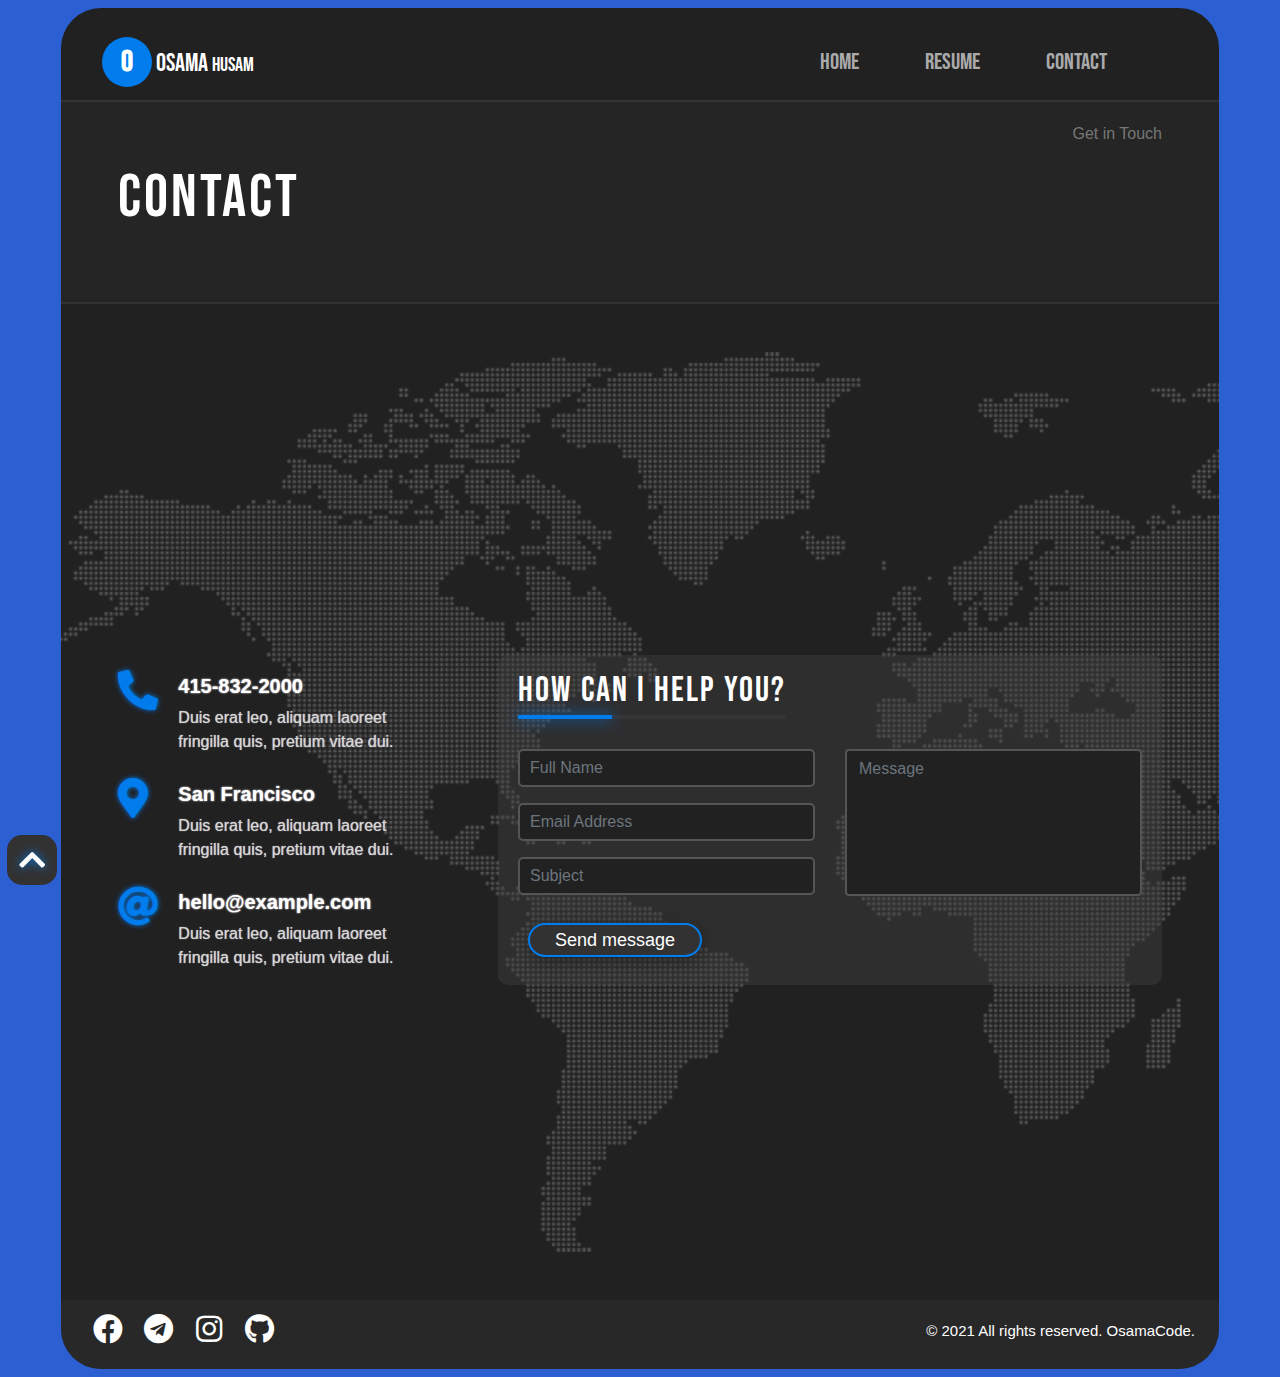
==== contact.html @ 75656230 "first commit" ====
<!doctype html>
<html lang="en">

<head>
    <!-- Required meta tags -->
    <meta charset="utf-8">
    <meta name="viewport" content="width=device-width, initial-scale=1, shrink-to-fit=no">
    <meta name="description" content="">
    <meta name="author" content="">
    <meta name="keywords" content="">
    <meta name="copyright" content="" />


    <!-- Bootstrap CSS -->
    <link rel="stylesheet" href="css/bootstrap.min.css">
    <!-- <link rel="stylesheet" href="css/bootstrap-rtl.min.css"> -->
    <link rel="stylesheet" href="css/all.css">
    <link rel="stylesheet" href="css/animate.css">
    <link rel="stylesheet" href="css/owl.carousel.min.css">
    <link rel="stylesheet" href="css/font-awesome.css">
    <link rel="stylesheet" href="css/owl.theme.default.css">
    <link rel="stylesheet" href="css/fancybox.css">
    <link rel="stylesheet" href="css/style.css">

    <title>Hello, world!</title>
</head>

<body>
    <div class="row justify-content-center mx-sm-2 ">
        <div class="col-md-11 all col-12 my-2 p-0 sm-phone">
            <header>
                <nav class="navbar navbar-expand-lg navbar-light pt-4">
                    <div class="container">
                        <a class="navbar-brand" href="index.html">
                            <div class="logo"><span>O </span></div> Osama <span class="nav-brand-span">Husam</span>
                        </a>
                        <button class="navbar-toggler menu-btn" type="button" data-toggle="collapse"
                            data-target="#navbarNavAltMarkup" aria-controls="navbarNavAltMarkup" aria-expanded="false"
                            aria-label="Toggle navigation">
                            <i class="menu-btn-burger"></i>
                        </button>
                        <div class="collapse navbar-collapse" id="navbarNavAltMarkup">
                            <div class="navbar-nav ml-auto px-5">
                                <a class="nav-link active" href="index.html">Home <span class="sr-only">(current)</span></a>
                                <a class="nav-link" href="resume.html">Resume</a>
                                <a class="nav-link" href="contact.html">Contact</a>
                            </div>
                        </div>
                    </div>
                </nav>
            </header>
            <main>
                
                <section class="super-resume mb-5 bg-super">
                    <div class="container">
                        <div class="row">
                            <div class="col-md-12 px-5">
                                <div class="super-resume-item ">
                                    <h1>Contact</h1>
                                    <span>Get in Touch</span>
                                </div>
                            </div>
                        </div>
                    </div>
                </section>
                
                <section class="contact">
                    <div class="container">
                        <div class="row">
                            <div class="col-md-12 mb-5 px-4">
                                <div class="map">
                                    <iframe src="https://www.google.com/maps/embed?pb=!1m14!1m12!1m3!1d54416.78290423807!2d34.4653824!3d31.522816000000002!2m3!1f0!2f0!3f0!3m2!1i1024!2i768!4f13.1!5e0!3m2!1sar!2s!4v1636267746414!5m2!1sar!2s"  height="200" style="border:0;" allowfullscreen="" loading="lazy"></iframe>
                                </div>
                            </div>
                            <div class="col-md-4 px-5 mt-5">
                                <div class="row pt">
                                    <div class="col-md-2 col-2">
                                        <div class="info-icon ">
                                            <i class="fas fa-phone-alt"></i>
                                        </div>
                                    </div>
                                    <div class="col-md-10 col-10">
                                        <div class="item-box-contact pl-2 mt-1">
                                            <h5>415-832-2000</h5>
                                            <p>Duis erat leo, aliquam laoreet fringilla quis, pretium vitae dui.</p>
                                        </div>
                                    </div>
                                    <div class="col-md-2 mt-2 col-2">
                                        <div class="info-icon ">
                                            <i class="fas fa-map-marker-alt"></i>
                                        </div>
                                    </div>
                                    <div class="col-md-10 mt-2 col-10">
                                        <div class="item-box-contact pl-2 mt-1">
                                            <h5>San Francisco</h5>
                                            <p>Duis erat leo, aliquam laoreet fringilla quis, pretium vitae dui.</p>
                                        </div>
                                    </div>
                                    <div class="col-md-2 mt-2 col-sm-2 col-2">
                                        <div class="info-icon ">
                                            <i class="fas fa-at"></i>
                                        </div>
                                    </div>
                                    <div class="col-md-10 mt-2 col-sm-10 col-10">
                                        <div class="item-box-contact pl-2 mt-1">
                                            <h5>hello@example.com</h5>
                                            <p>Duis erat leo, aliquam laoreet fringilla quis, pretium vitae dui.</p>
                                        </div>
                                    </div>
                                </div>
                            </div>
                            <div class="col-lg-8 px-5 mt-5 col-12 col-md-12">
                                <div class="box-help">
                                    <div class="titel">
                                        <h5>How Can I Help You?</h5>
                                    </div>
                                    <div class="row">
                                        <div class="col-md-6 ">
                                            <div class="row">
                                                <div class="col-md-12">
                                                    <div class="input-form">
                                                        <input type="text" class="form-control" placeholder="Full Name">
                                                    </div>
                                                </div>
                                                <div class="col-md-12 mt-3">
                                                    <div class="input-form">
                                                        <input type="text" class="form-control" placeholder="Email Address">
                                                    </div>
                                                </div>
                                                <div class="col-md-12 mt-3 mb-3">
                                                    <div class="input-form">
                                                        <input type="text" class="form-control" placeholder="Subject">
                                                    </div>
                                                </div>
                                                
                                            </div>
                                        </div>
                                        <div class="col-md-6">
                                            <div class="box-text-area">
                                                <textarea name="" id=""  class="form-control" placeholder="Message"></textarea>
                                            </div>
                                        </div>
                                        <div class="col-md-12 mt-3 mb-3">
                                            <div class="input-form">
                                                <a href="" class="btn1 bnt">Send message</a>
                                            </div>
                                        </div>
                                    </div>
                                </div>
                            </div>
                        </div>
                    </div>
                </section>
                
            </main>
            <footer>
                <section class="footer mt-5">
                    <div class="container">
                        <div class="row">
                            <div class="col-md-6 col-12">
                                <div class="item-icon-socal">
                                    <div class="icon-socal">
                                        <a href=""><i class="fab fa-facebook"></i></a>
                                    </div>
                                    <div class="icon-socal">
                                        <a href=""><i class="fab fa-telegram"></i></a>
                                    </div>

                                    <div class="icon-socal">
                                        <a href=""><i class="fab fa-instagram"></i></a>
                                    </div>
                                    <div class="icon-socal">
                                        <a href=""><i class="fab fa-github"></i></a>
                                    </div>
                                </div>
                            </div>
                            <div class="col-md-6 col-12">
                                <div class="item-copyright">
                                    <p>© 2021 All rights reserved. OsamaCode.</p>
                                </div>
                            </div>
                        </div>
                    </div>
                </section>
            </footer>
        </div>
    </div>
    <div class="preloader">
        <div class="perloder1">
            <div class="perloder2">
                <div class="perloder3">

                </div>
            </div>
        </div>
    </div>
    <div class="top">
        <i class="fas fa-chevron-up"></i>
    </div>
    <script src="js/anime.min.js"></script>
    <script src="js/jquery-3.6.0.min.js"></script>
    <script src="js/bootstrap.bundle.min.js"></script>
    <script src="js/wow.min.js"></script>
    <script src="js/fancybox.umd.js"></script>
    <script src="js/owl.carousel.min.js"></script>
    <script src="js/scrollreveal.min.js"></script>
    <script src="js/scrollIt.min.js"></script>
    <script src="js/main.js"></script>
    <script>


        const phrases = ['Web Designer', 'Frontend Developer', 'Backend Programming'];
        const el = document.querySelector('.text');
        const fx = new TextScramble(el);
        let counter = 0;

        const next = () => {
            fx.setText(phrases[counter]).then(() => {
                setTimeout(next, 2500);
            });
            counter = (counter + 1) % phrases.length;
        };

        next();
    </script>

</body>

</html>
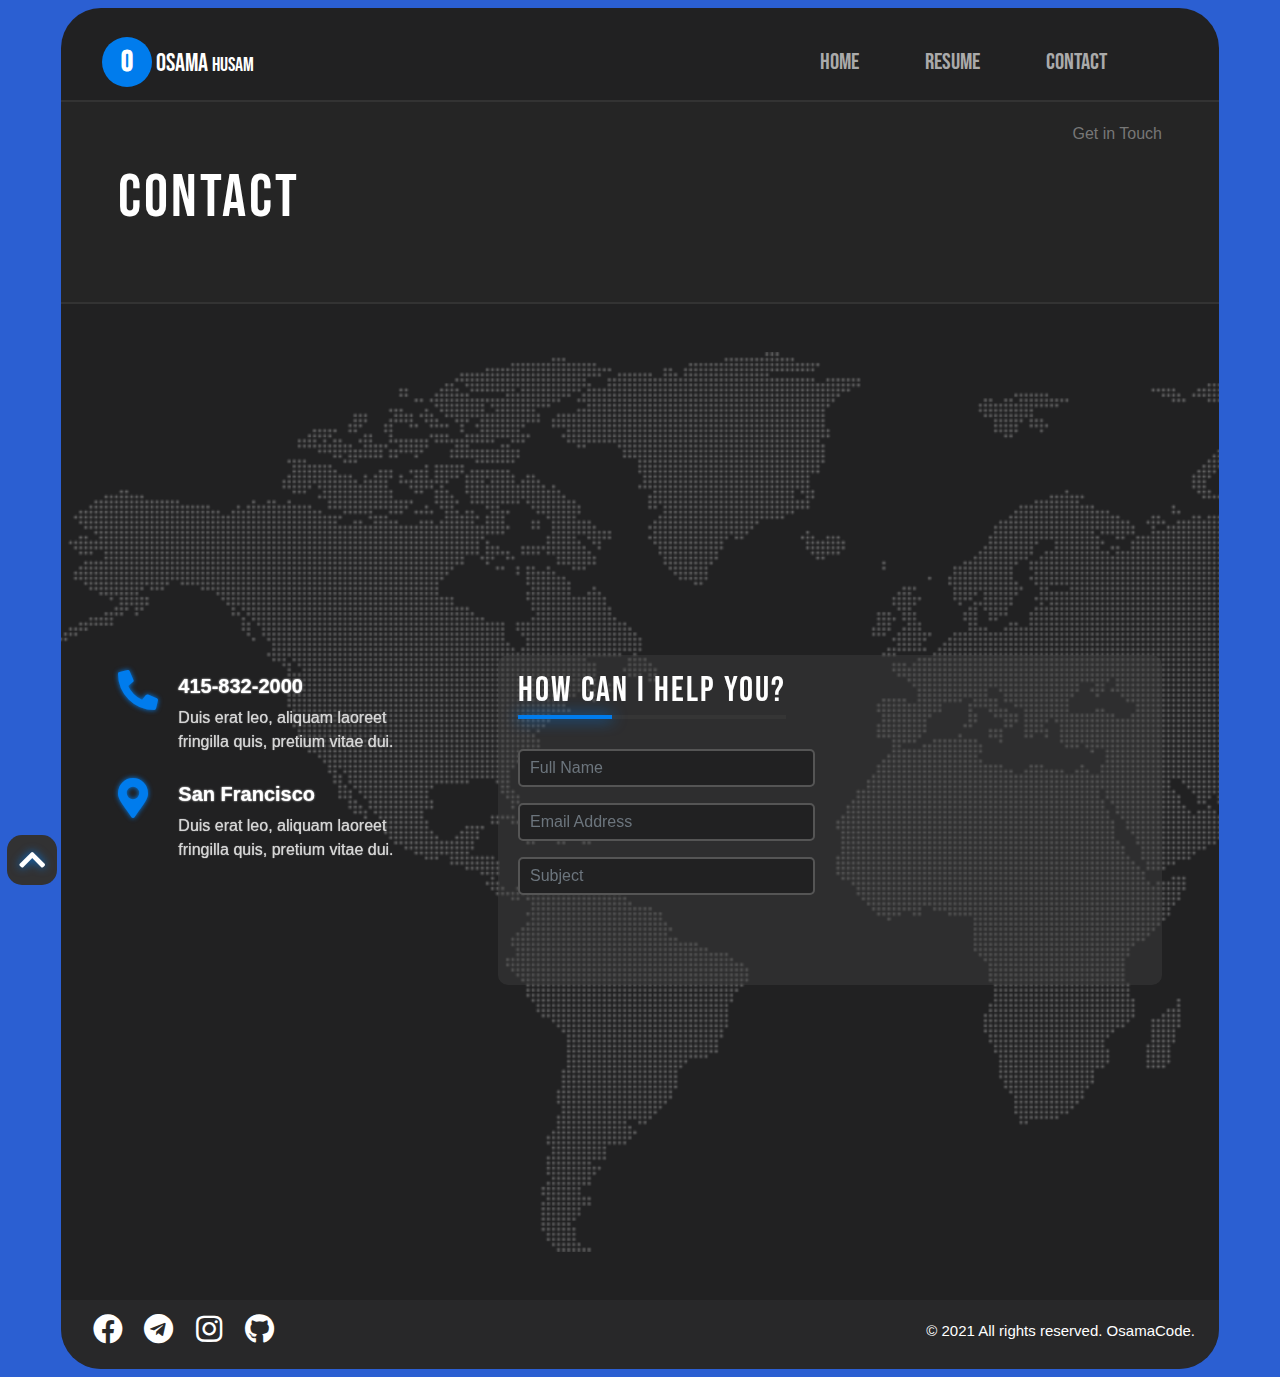
==== commit 3a57a58a: "v_1.6" ====
--- a/contact.html
+++ b/contact.html
@@ -142,7 +142,7 @@
                                         </div>
                                         <div class="col-md-12 mt-3 mb-3">
                                             <div class="input-form">
-                                                <a href="" class="btn1 bnt">Send message</a>
+                                                <a href="" class="btn1 bnt btnForm">Send message</a>
                                             </div>
                                         </div>
                                     </div>
--- a/css/style.css
+++ b/css/style.css
@@ -98,7 +98,7 @@
 .text{
     font-size: 17px;
     color:var(--color-2) ;
-    font-weight: 300;
+    font-weight: 500;
     margin-bottom: 5px;
     font-family: var(--font-1);
 }
@@ -313,7 +313,7 @@
     left: 0;
     height: 100%;
     width: 100%;
-    background:var(--main-color);
+    background:rgba(255, 255, 255, 0.356);
     z-index: -1;
     clip-path: circle(30% at 0 0);
     opacity: .1;
@@ -328,6 +328,7 @@
     align-items: center;
     justify-content: center;
 }
+
 .services-responsive-mobile .box h3,
 .services .box h3{
     color: var(--color-3);
@@ -638,11 +639,13 @@
     }
 }
 #php{
-    animation: php-fill 3s forwards;
-}
+    animation: php-fill 3s forwards ;
+}
+
 @keyframes php-fill{
     100%{
         width: 50%;
+        
     }
     
     40%{
@@ -761,7 +764,9 @@
 .super-resume-item{
    height: 200px;
    width: 100%;
-   
+}
+.nav-brand-span{
+    animation: text-animation 10s linear infinite;
 }
 .super-resume-item h1{
     padding:60px 0 0 0;
@@ -937,6 +942,9 @@
 
 
 @media (max-width: 767px){
+    .footer{
+        border-radius: 0;
+    }
     .services{
         display: none;
     }
@@ -945,6 +953,8 @@
     }
     .sm-phone{
         margin: 0 !important;
+        padding: 0 !important;
+        overflow-x: hidden;
     }
     .all{
         border-radius: 0;
@@ -953,6 +963,18 @@
     .item-icon-socal{
         text-align: center;
     }
+    .super-resume,
+    .sec-1{
+        margin-top: 110px;
+    }
+    .navbar{
+        position: fixed;
+        top: 0;
+        right: 0;
+        left: 0;
+        z-index: 1030;
+        background-color: #212122;
+}
     .services-responsive-mobile{
         margin-top: 150px !important;
     }
@@ -960,29 +982,131 @@
         bottom: -145px
     }
     .pricing{
-        margin-top: 180px !important;
+        margin-top: 150px !important;
     }
     .folio{
         margin-top: 40px;
+        padding-left: 40px;
+        padding-right: 40px;
     }
     .port.five {
-        position: relative;
         top: 58px;
-        left: 5px;
+        left: 5px ;
     }
     .port.sex {
         top: 130px;
         left: -172px;
     }
     .port.four {
-        position: relative;
-        top: 236px;
-        left: -131px;
-    }
+        top: 130px;
+        left: 183px;
+    }
+    .myimg-1{
+        width: 370px;
+        height: 370px;
+    }
+    .myimg-2{
+        width: 360px;
+        height: 360px;
+    }
+    .item-sec-1{
+        margin-top: 50px;
+    }
+    .navbar{
+        margin-bottom: 40px;
+    }
+    .item-sec-1 h1 {
+        font-size: 50px !important;
+    }
+}
+/* @media (min-width: 1030px){
+    .port.sex {
+        top: 60px;
+        left: 191px;
+    }
+} */
+@media (max-width: 415px){
+    .item-sec-1 h1 {
+        font-size: 50px !important;
+    }
+    .port.one {
+        top: 20px !important;
+        left: 50px !important;
+    }
+    .port.tow {
+        left: 19px !important;
+    }
+    .port.three {
+        left: -22px !important;
+        top: -12px !important;
+    }
+    .port.five {
+        top: -47px !important;
+        left: 51px !important;
+    }
+    .port.sex {
+        top: 25px !important;
+        left: -126px !important;
+    }
+    .port.four {
+        top: 130px !important;
+        left: 20px !important;
+    }
+    /* .menu-btn {
+        margin: 0px 100px;
+    } */
+    
 }
 @media (min-width: 768px){
     .services-responsive-mobile{
         display: none;
     }
     
+}
+
+::-webkit-scrollbar {
+    width: 13px;
+    
+}
+::-webkit-scrollbar-track {
+    width: 13px;
+    border-left: 0 solid white;
+    border-right: 0 solid white;
+    transition: all 0.5s ease;
+    
+}
+::-webkit-scrollbar-thumb {
+    background: var(--main-color);
+    width: 0;
+    height: 35%;
+    transform: 0.5s ease;
+    
+}
+::-webkit-scrollbar-thumb:hover {
+    background: #161616;
+    
+}
+
+
+.services-responsive-mobile .owl-carousel .owl-dots{
+    margin-top: 10px;
+    text-align: center;
+    margin-top: 25px;
+}
+.services-responsive-mobile .owl-carousel button.owl-dot{
+    height:6px ;
+    width: 25px;
+    background: #323233;
+    display: inline-block;
+    margin: 0 4px;
+    
+}
+.services-responsive-mobile .owl-carousel button.owl-dot.active{
+    background: var(--color-3);
+    width: 40px;
+    transition: all 0.5s ease;
+    box-shadow: 0 0 5px #007ced;
+}
+.services-responsive-mobile .owl-carousel button.owl-dot.active:hover{
+    opacity: 0.8;
 }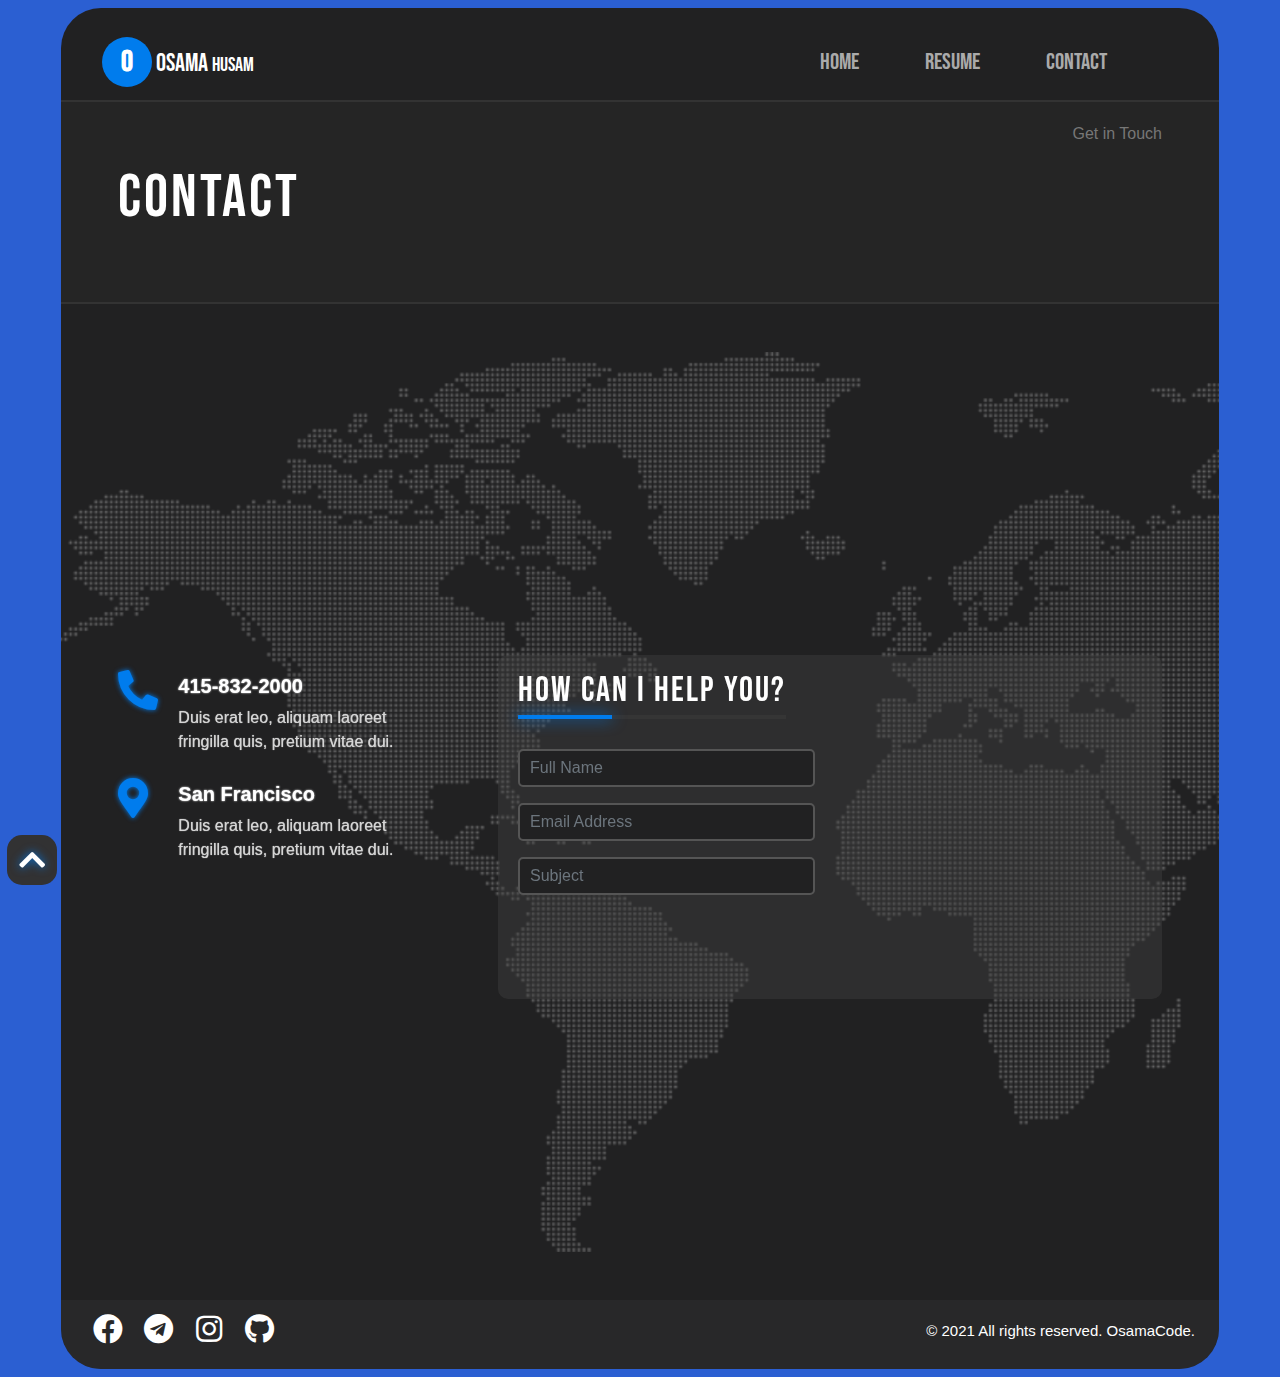
==== commit f0ca1507: "v_2.1" ====
--- a/contact.html
+++ b/contact.html
@@ -114,38 +114,40 @@
                                     <div class="titel">
                                         <h5>How Can I Help You?</h5>
                                     </div>
-                                    <div class="row">
-                                        <div class="col-md-6 ">
-                                            <div class="row">
-                                                <div class="col-md-12">
-                                                    <div class="input-form">
-                                                        <input type="text" class="form-control" placeholder="Full Name">
+                                    <form action="javascript:sendmail()" method="post">
+                                        <div class="row">
+                                            <div class="col-md-6 ">
+                                                <div class="row">
+                                                    <div class="col-md-12">
+                                                        <div class="input-form">
+                                                            <input type="text" class="form-control" name="Name" placeholder="Full Name" id="Name">
+                                                        </div>
                                                     </div>
+                                                    <div class="col-md-12 mt-3">
+                                                        <div class="input-form">
+                                                            <input type="text" class="form-control" name="Sender" placeholder="Email Address" id="Sender">
+                                                        </div>
+                                                    </div>
+                                                    <div class="col-md-12 mt-3 mb-3">
+                                                        <div class="input-form">
+                                                            <input  type="text" class="form-control" name="Subject" placeholder="Subject" id="Subject">
+                                                        </div>
+                                                    </div>
+                                                    
                                                 </div>
-                                                <div class="col-md-12 mt-3">
-                                                    <div class="input-form">
-                                                        <input type="text" class="form-control" placeholder="Email Address">
-                                                    </div>
+                                            </div>
+                                            <div class="col-md-6">
+                                                <div class="box-text-area">
+                                                    <textarea name="Message" id=""  class="form-control" placeholder="Message" id="Message"></textarea>
                                                 </div>
-                                                <div class="col-md-12 mt-3 mb-3">
-                                                    <div class="input-form">
-                                                        <input type="text" class="form-control" placeholder="Subject">
-                                                    </div>
+                                            </div>
+                                            <div class="col-md-12 mt-3 mb-3">
+                                                <div class="input-form">
+                                                    <button type="submit" class="btn1 bnt btnForm">Send message</button>
                                                 </div>
-                                                
                                             </div>
                                         </div>
-                                        <div class="col-md-6">
-                                            <div class="box-text-area">
-                                                <textarea name="" id=""  class="form-control" placeholder="Message"></textarea>
-                                            </div>
-                                        </div>
-                                        <div class="col-md-12 mt-3 mb-3">
-                                            <div class="input-form">
-                                                <a href="" class="btn1 bnt btnForm">Send message</a>
-                                            </div>
-                                        </div>
-                                    </div>
+                                    </form>
                                 </div>
                             </div>
                         </div>
@@ -189,7 +191,6 @@
         <div class="perloder1">
             <div class="perloder2">
                 <div class="perloder3">
-
                 </div>
             </div>
         </div>
@@ -206,24 +207,8 @@
     <script src="js/scrollreveal.min.js"></script>
     <script src="js/scrollIt.min.js"></script>
     <script src="js/main.js"></script>
-    <script>
-
-
-        const phrases = ['Web Designer', 'Frontend Developer', 'Backend Programming'];
-        const el = document.querySelector('.text');
-        const fx = new TextScramble(el);
-        let counter = 0;
-
-        const next = () => {
-            fx.setText(phrases[counter]).then(() => {
-                setTimeout(next, 2500);
-            });
-            counter = (counter + 1) % phrases.length;
-        };
-
-        next();
-    </script>
-
+    <script src="js/smtp.js"></script>
+    
 </body>
 
 </html>--- a/css/style.css
+++ b/css/style.css
@@ -1,11 +1,6 @@
 @import url("https://fonts.googleapis.com/css2?family=Bebas+Neue&display=swap");
 @import url("https://fonts.googleapis.com/css2?family=Shadows+Into+Light&display=swap");
 
-
-* {
-    box-sizing: border-box;
-    
-}
 :root{
     --main-color:#212122;
     --color-2:#aaa;
@@ -243,16 +238,20 @@
     top: 20px;
     left: 109px;
     position: relative;
+    background-color: #fff;
+    color: var(--color-3);
 }
 .port.tow{
     left: 78px;
     top: 92px;;
     position:relative;
+    background-color: var(--color-3);
 }
 .port.three{
     left:-173px;
     top: 92px;
     position:relative;
+    background-color: var(--color-3);
 }
 .flex-c{
     display: flex;
@@ -264,16 +263,21 @@
     position: relative;
     top: 164px;
     left: -58px;
+    background-color: #fff;
+    color: var(--color-3);
 }
 .port.five{
     position: relative;
     top: 93px;
     left: -90px;
+    background-color: var(--color-3);
 }
 .port.sex{
     position: relative;
     top: 165px;
     left: -122px;
+    background-color: #fff;
+    color: var(--color-3);
 }
 .services-responsive-mobile,
 .services{
@@ -982,7 +986,11 @@
         bottom: -145px
     }
     .pricing{
-        margin-top: 150px !important;
+        margin-top: 220px !important;
+    }
+    .viewBtn {
+        top:96px !important;
+        left: 11px !important;
     }
     .folio{
         margin-top: 40px;
@@ -1018,6 +1026,7 @@
     .item-sec-1 h1 {
         font-size: 50px !important;
     }
+    
 }
 /* @media (min-width: 1030px){
     .port.sex {
@@ -1055,7 +1064,13 @@
     /* .menu-btn {
         margin: 0px 100px;
     } */
-    
+    .viewBtn {
+        top: -9px!important;
+        left: 0px!important;
+    }
+    .pricing {
+        margin-top: 115px!important;
+    }
 }
 @media (min-width: 768px){
     .services-responsive-mobile{
@@ -1109,4 +1124,109 @@
 }
 .services-responsive-mobile .owl-carousel button.owl-dot.active:hover{
     opacity: 0.8;
+}
+.view {
+    display: table;
+    font-family: var(--font-2);
+    left: 35px;
+    font-size: 80px;
+    margin: 0 auto;
+    position: absolute;
+    right: 0;
+    text-align: center;
+    top: -5px;
+    transform: rotate(-45deg);
+    transition: all 0.5s ease;
+    letter-spacing: 2px;
+}
+/* .view-btn{
+    position: absolute;
+    font-family: var(--font-2);
+    font-size: 40px;
+    transform: rotate(-45deg);
+    top: 14px;
+    left: 15px;
+    letter-spacing: 2px;
+    transition: all 0.5s ease;
+    width: 100%;
+    height: 100%;
+    cursor: pointer;
+} */
+.saven{
+    position: relative;
+    top: 132px;
+    left: 66px;
+    background-color: var(--color-3);
+    cursor: pointer;
+    
+}
+.Btn {
+    position: relative;
+    
+}
+.viewBtn::after{
+    content: '';
+    height: 25px;
+    width: 25px;
+    background: #fff;
+    left: 102px;
+    top: 64%;
+    content: '';
+    position: absolute;
+    z-index: -1;
+    
+    transition: all 0.5s ease;
+    opacity: 0;
+}
+.viewBtn:hover:after {
+    left: 80px;
+    opacity: 1;
+}
+.viewBtn::before{
+    content: '';
+    height: 25px;
+    width: 25px;
+    background: #fff;
+    left: -20px;
+    top: 10%;
+    content: '';
+    position: absolute;
+    z-index: -1;
+    border-radius: 50%;
+    transition: all 0.5s ease;
+    opacity: 0;
+}
+.viewBtn:hover:before {
+    left: -5px;
+    opacity: 1;
+}
+.viewBtn{
+    left: 130px;
+    margin: 0 auto;
+    position: absolute;
+    right: 0;
+    text-align: center;
+    top: 130px;
+    width: 100px;
+    overflow: hidden;
+    height: 100px;
+    display: inline-block;
+    z-index: 1;
+    background-color: var(--color-3);
+    transform: rotate(-45deg);
+    transition: all 0.5s ease;
+    box-shadow:  0 0 45px #007aeda4;
+}
+.viewBtn a {
+    padding: 7px;
+    display: table-cell;
+    text-align: center;
+    text-transform: uppercase;
+    font-weight: 700;
+    color: #fff;
+    vertical-align: middle;
+    transform: rotate(45deg);
+    text-decoration: none;
+    font-size: 30px;
+    font-family: var(--font-2);
 }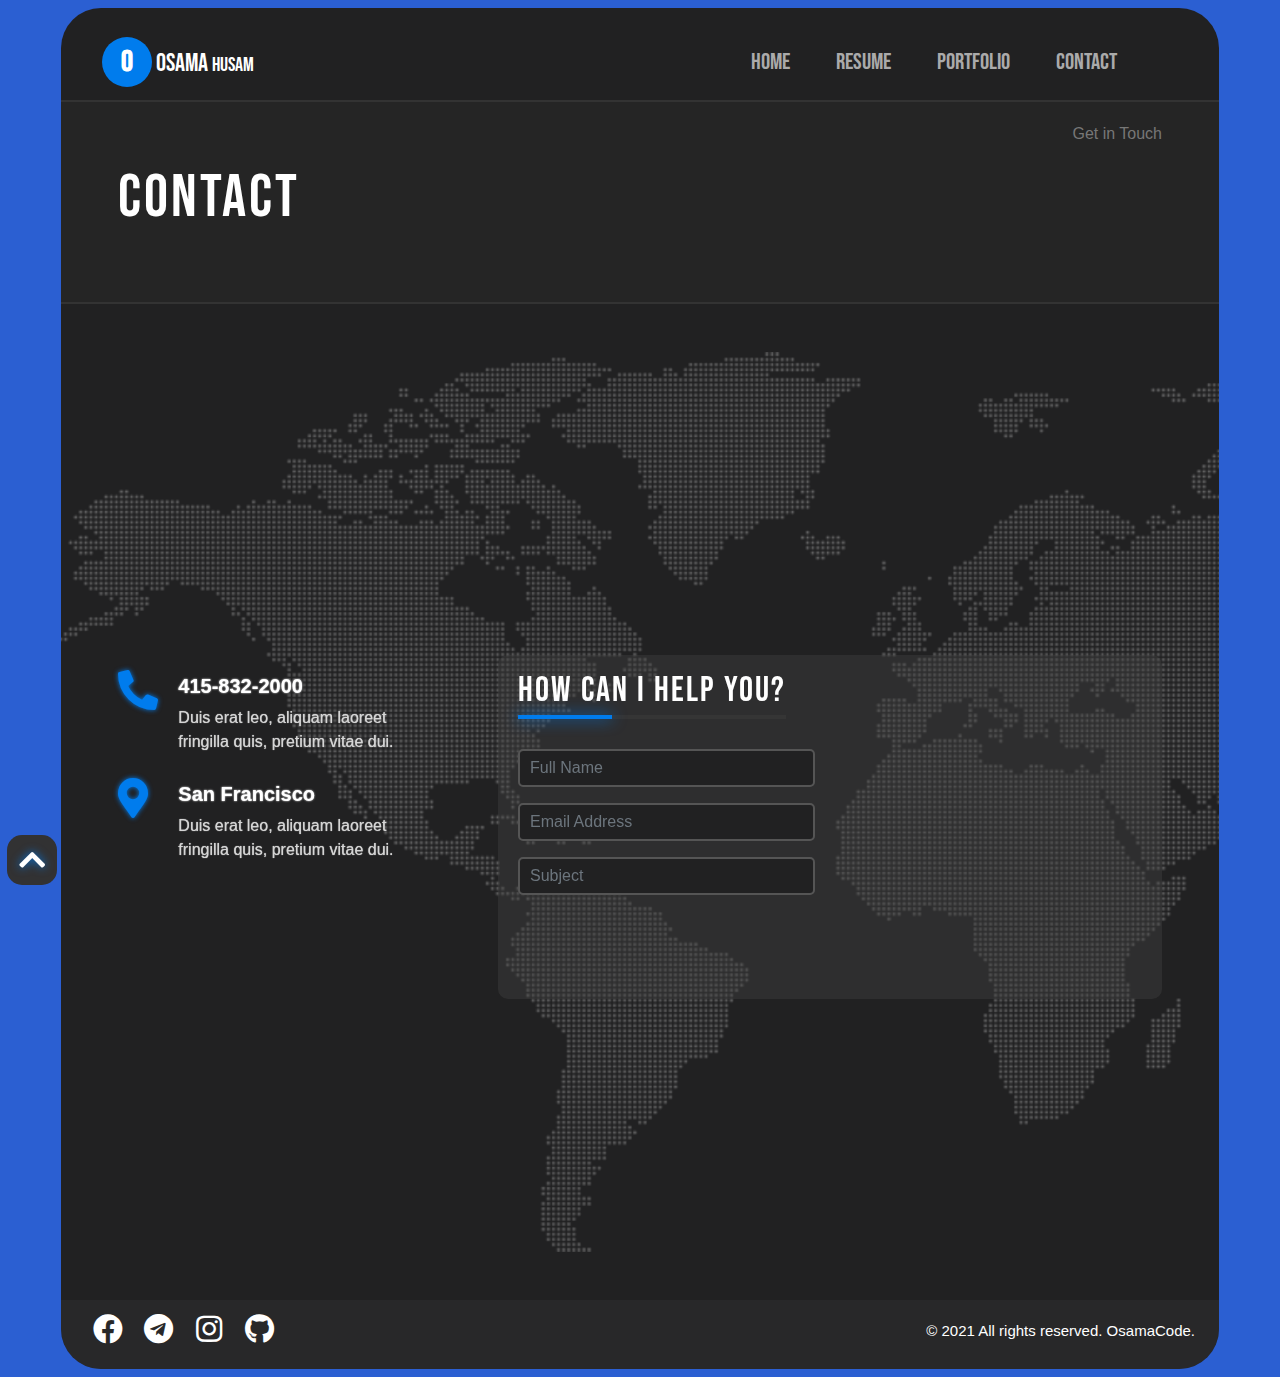
==== commit d419c867: "v_2.2" ====
--- a/contact.html
+++ b/contact.html
@@ -43,6 +43,7 @@
                             <div class="navbar-nav ml-auto px-5">
                                 <a class="nav-link active" href="index.html">Home <span class="sr-only">(current)</span></a>
                                 <a class="nav-link" href="resume.html">Resume</a>
+                                <a class="nav-link" href="">Portfolio</a>
                                 <a class="nav-link" href="contact.html">Contact</a>
                             </div>
                         </div>
--- a/css/style.css
+++ b/css/style.css
@@ -21,7 +21,7 @@
 .nav-link{
     color: #aaa !important;
     font-weight: 500;
-    margin: 0 25px;
+    margin: 0 15px;
     font-size: 23px;
     transition: all 0.5s ease;
     font-family: var(--font-2);
@@ -1229,4 +1229,27 @@
     text-decoration: none;
     font-size: 30px;
     font-family: var(--font-2);
+}
+
+.all.dark {
+    background-color: #fff;
+}
+
+.toggle-theme {
+    height: 40px;
+    width: 40px;
+    z-index: 1200;
+    border-radius: 50%;
+    color: #fff;
+    font-size: 16px;
+    text-align: center;
+    cursor: pointer;
+    transition: all 0.5s ease;
+}
+.toggle-theme i {
+    line-height: 40px;
+    font-size: 25px;
+}
+.toggle-theme:hover {
+    opacity: 1;
 }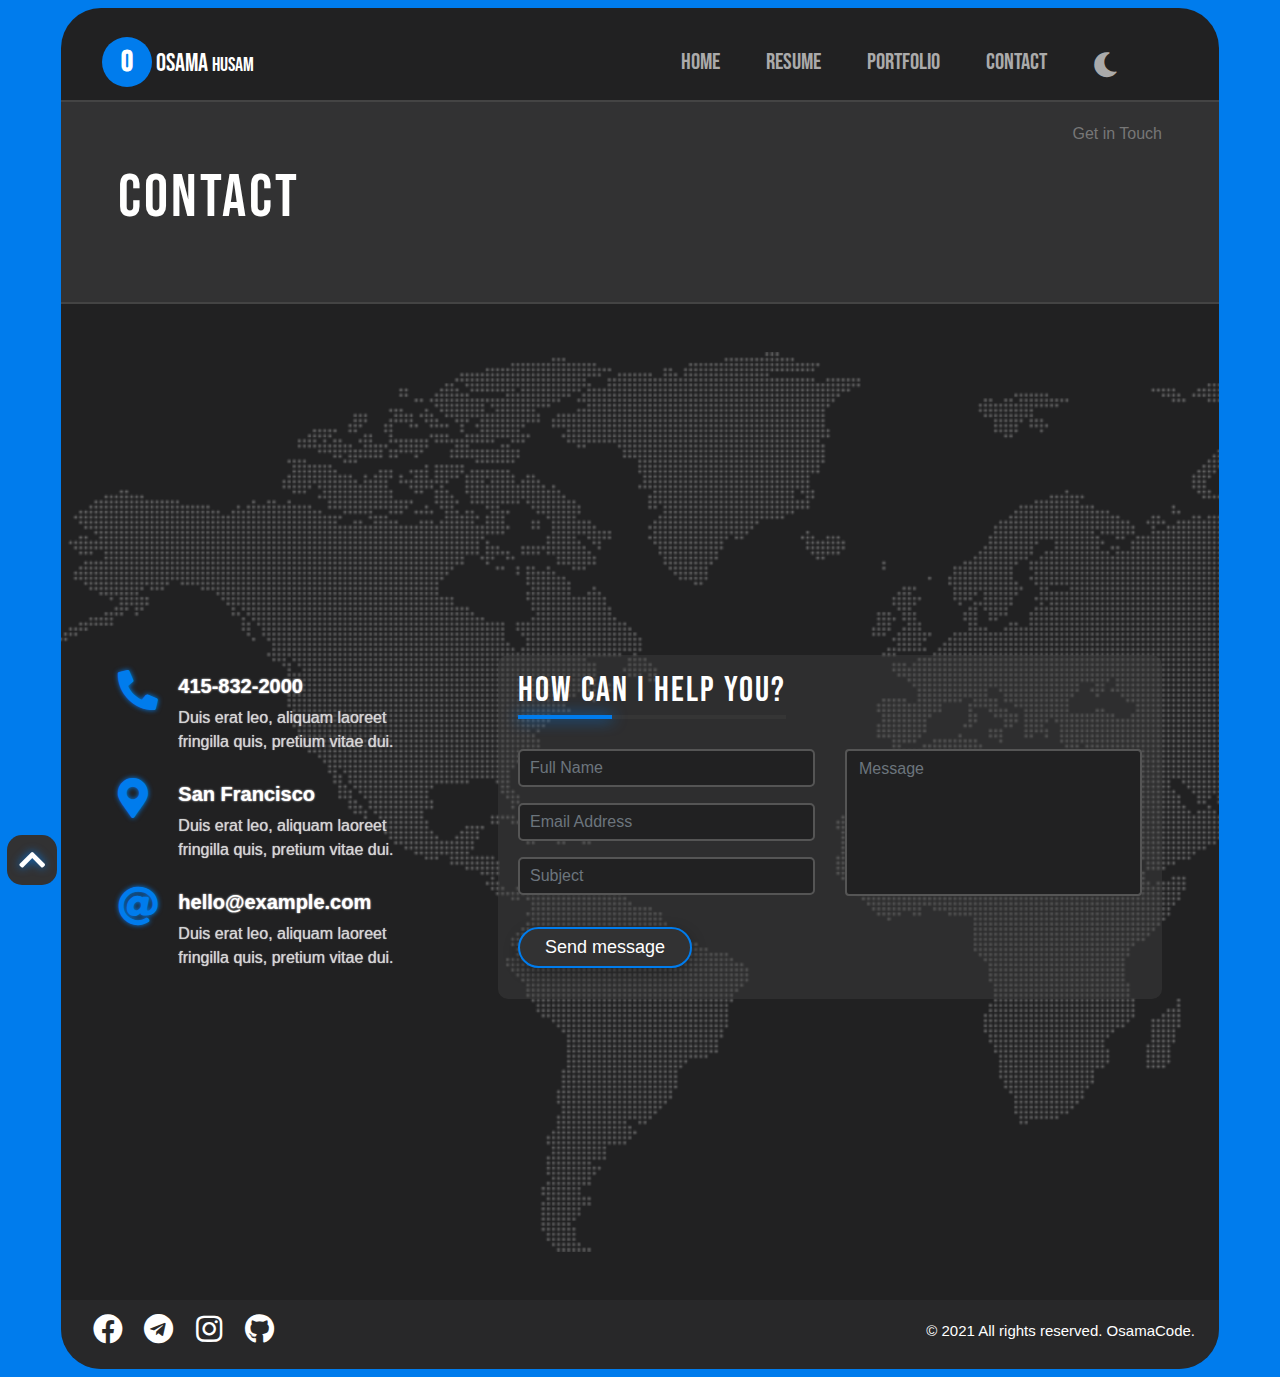
==== commit 36e291e4: "v_2.3" ====
--- a/contact.html
+++ b/contact.html
@@ -45,6 +45,9 @@
                                 <a class="nav-link" href="resume.html">Resume</a>
                                 <a class="nav-link" href="">Portfolio</a>
                                 <a class="nav-link" href="contact.html">Contact</a>
+                                <div class="toggle-theme nav-link">
+                                    <i class="fas "></i>
+                                </div>
                             </div>
                         </div>
                     </div>
--- a/css/style.css
+++ b/css/style.css
@@ -10,13 +10,53 @@
     --shadow-black-300: 0 5px 15px rgba(0, 0, 0, 0.3);
     --font-1:"Lato", sans-serif;
     --font-2:"Bebas Neue", cursive;;
+    --bg-to-dark-2:#000;
+    --bg-to-dark-2_1:#323233;
+    --bg-to-dark-2_2:#575757;
+    --color-4:#892cdc;
+    --color-5:#007aedd8;
+    --color-6:#007aedb0;
+    --color-7:#007ced;
+
+    
+}
+body.dark{
+    --color-3:#892cdc;
+
+}
+.all.dark {
+    background-color: var(--bg-to-dark-2);
+    --color-3:#892cdc;
+    --bg-to-dark-2_1:#121213ce;
+    --color-5:#6501bd;
+    --bg-to-dark-2_2:#202020;
+    --color-6:#8a2cdc77;
+}
+
+.toggle-theme {
+    height: 40px;
+    width: 40px;
+    z-index: 1200;
+    border-radius: 50%;
+    color: #fff;
+    font-size: 16px;
+    text-align: center;
+    cursor: pointer;
+    transition: all 0.5s ease;
+}
+.toggle-theme i {
+    line-height: 40px;
+    font-size: 25px;
+}
+.toggle-theme:hover {
+    opacity: 1;
 }
 body {
     margin: 0;
     /* background: url(../images/about-courses-bg.png);
     background-repeat: no-repeat; */
     overflow-x: hidden;
-    background-color: #2b5fd2;
+    background-color: var(--color-3);
 }
 .nav-link{
     color: #aaa !important;
@@ -82,9 +122,9 @@
     font-family: var(--font-2);
     font-size: 65px;
     letter-spacing: 2px;
-    background-image: linear-gradient(to top,#007ced 0%,#007aedd8 100%);
+    background-image: linear-gradient(to top,var(--color-3) 0%,var(--color-5) 100%);
     background-size: 100%;
-    text-shadow: 0 0 15px #007aeda4;
+    text-shadow: 0 0 15px var(--color-3);
     -webkit-background-clip: text;
     -moz-background-clip: text;
     -webkit-text-fill-color: transparent;
@@ -99,22 +139,22 @@
 }
 
 .btn1{
-    background-color: #323233;
+    background-color: var(--bg-to-dark-2_1);
     color: #fff;
     border-radius: 25px;
     font-weight: 500;
     padding: 5px 25px;
     font-size: 18px;
-    border: 2px solid #007ced;
+    border: 2px solid var(--color-3);
     transition: all 0.5s ease;
     box-shadow: var(--shadow-black-300);
 }
 
 .btn1:hover{
-    background-color: #007ced;
+    background-color: var(--color-3);
 }
 .btn2{
-    background-color: #323233;
+    background-color: var(--bg-to-dark-2_1);
     font-weight: 500;
     border-radius: 25px;
     border: 2px solid #fff;
@@ -130,20 +170,20 @@
     border-radius:30% 70% 70% 32% / 62% 46% 54% 38% ;
     width: 400px;
     height: 400px;
-    background-color: #323233;
+    background-color: var(--bg-to-dark-2_1);
     margin: auto;
-    border: 1px solid var(--color-3);
+    border: 2px solid var(--color-3);
     animation: spin_2 5s linear infinite;
     box-shadow: 0 0 15px #007aed93;
 }
 .myimg-2{
     border-radius:30% 70% 70% 32% / 62% 46% 54% 38% ;
-    background: #575757;
+    background:var(--bg-to-dark-2_2);
     width: 390px;
     height: 390px;
     animation: spin_1 15s linear infinite;
-    border: 1px solid #fff;
-    box-shadow: 0 0 15px rgba(196, 196, 196, 0.3);
+    border: 2px solid #fff;
+    box-shadow: 0 0 40px rgba(196, 196, 196, 0.3);
 }
 @keyframes spin_2{
     0%{
@@ -199,8 +239,8 @@
     width: 35%;
     height: 4px;
     bottom: 0;
-    box-shadow: 0 0 15px #007ced;
-    background-color: #007ced;
+    box-shadow: 0 0 15px var(--color-3);
+    background-color: var(--color-3);
 }
 
 .item-icon-do i{
@@ -222,7 +262,7 @@
     height: 100px;
     position: relative;
     display: inline-block;
-    box-shadow:  0 0 45px #007aeda4;
+    box-shadow:  0 0 45px var(--color-3);
 }
 .port-2{
     box-shadow:  0 0 45px rgba(255, 255, 255, 0.555);
@@ -293,7 +333,7 @@
     z-index: 0;
     height: 280px;
     width: 335px;
-    background-color: #323233;
+    background-color: var(--bg-to-dark-2_1);
 }
 .services-responsive-mobile .box img,
 .services .box img{
@@ -341,7 +381,7 @@
     font-size: 35px;
     letter-spacing: 1px;
     font-family: var(--font-2);
-    text-shadow: 0 0 5px #007ced;
+    text-shadow: 0 0 5px var(--color-3);
     
 }
 
@@ -380,7 +420,7 @@
 }
 .box-pricing{
     text-align: center;
-    background-color: #353535;
+    background-color: var(--bg-to-dark-2_1);
     padding: 30px 20px;
     border-radius: 20px;
     position: relative;
@@ -493,17 +533,19 @@
     border-radius: 50%;
     font-size: 20px;
     color: #000;
-    background: #007aedb0;
+    background: var(--color-4);
     position: absolute;
     left: 0;
     top: 0;
     right: -50px;
     bottom: 0;
     margin: auto;
+    opacity: 0.7;
     transition: all 0.8s ease;
 }
 
 .Hover a.details:hover {
+    opacity: 1;
     background-color: var(--color-3);
 }
 .sec-3{
@@ -526,7 +568,7 @@
 }
 .top i{
     color: #fff;
-    text-shadow: 0 0 10px #007ced;
+    text-shadow: 0 0 10px var(--color-3);
     font-size: 30px;
 }
 
@@ -548,7 +590,7 @@
     height: 100%;
     border-bottom: 5px solid #fff;
     border-right:5px solid var(--color-3);
-    box-shadow: 5px 5px 5px #007aedb0;
+    box-shadow: 5px 5px 5px var(--color-6);
     animation: animate_1 1.5s linear infinite;
     border-radius: 10px;
 }
@@ -587,7 +629,7 @@
     font-family: var(--font-2);
     font-size: 30px;
     color: var(--color-3);
-    text-shadow: 0 0 4px #007ced;
+    text-shadow: 0 0 4px var(--color-3);
 }
 .skille{
     color: #fff;
@@ -612,11 +654,11 @@
     height: 12px;
     margin-bottom: 15px;
     /* width: 100%; */
-    box-shadow: 0 0 3px #007ced;
+    box-shadow: 0 0 3px var(--color-3);
 }
 .progres2{
     position: relative;
-    background-color: #007ced;
+    background-color: var(--color-3);
     border: 2px solid #222;
     -moz-border-radius: 9px;
     -webkit-border-radius: 9px;
@@ -707,7 +749,7 @@
 .box-img-certificates i{
     font-size: 45px;
     color: var(--color-3);
-    text-shadow: 0 0 5px #007ced;
+    text-shadow: 0 0 5px var(--color-3);
 }
 
 .menu-btn-burger {
@@ -727,7 +769,7 @@
     background: var(--color-3);
     border-radius: 5px;
     transition: all 0.5s ease-in-out;
-    box-shadow: 0 0 5px #007ced;
+    box-shadow: 0 0 5px var(--color-3);
 }
 .menu-btn-burger::before {
     transform: translateY(-16px);
@@ -782,19 +824,19 @@
 }
 @keyframes text-animation{
     0%,18%,20%,50.1%,60%,65.1%,80%,90.1%,92%{
-        color: #007ced;
+        color: var(--color-3);
         text-shadow: none;
     }
     18.1%,20.1%,30%,100%{
-        color: #007ced;
-        text-shadow: 0 0 5px #007ced,
-        0 0 5px #007ced;
+        color: var(--color-3);
+        text-shadow: 0 0 5px var(--color-3),
+        0 0 5px var(--color-3);
     }
 }
 .bg-super{
-    background-color: #252525;
-    border-top: 2px solid #333;
-    border-bottom: 2px solid #333;
+    background-color: var(--bg-to-dark-2_1);
+    border-top: 2px solid #444;
+    border-bottom: 2px solid #444;
 }
 .super-resume-item{
     position: relative;
@@ -855,9 +897,9 @@
     background-color: #212122;
     padding: 4px 15px;
     display: inline-block;
-    border: 3px solid #007ced;
+    border: 3px solid var(--color-3);
     border-radius: 20px;
-    box-shadow: 0 0 5px #007ced;
+    box-shadow: 0 0 5px var(--color-3);
 
 }
 .item-span-exp span{
@@ -894,7 +936,7 @@
 .info-icon i{
     color:var(--color-3);
     font-size:40px;
-    text-shadow: 0 0 5px #007ced;
+    text-shadow: 0 0 5px var(--color-3);
 }
 .contact{
     color:#fff;
@@ -977,7 +1019,7 @@
         right: 0;
         left: 0;
         z-index: 1030;
-        background-color: #212122;
+        background-color: var(--main-color);
 }
     .services-responsive-mobile{
         margin-top: 150px !important;
@@ -1120,7 +1162,7 @@
     background: var(--color-3);
     width: 40px;
     transition: all 0.5s ease;
-    box-shadow: 0 0 5px #007ced;
+    box-shadow: 0 0 5px var(--color-3);
 }
 .services-responsive-mobile .owl-carousel button.owl-dot.active:hover{
     opacity: 0.8;
@@ -1231,25 +1273,3 @@
     font-family: var(--font-2);
 }
 
-.all.dark {
-    background-color: #fff;
-}
-
-.toggle-theme {
-    height: 40px;
-    width: 40px;
-    z-index: 1200;
-    border-radius: 50%;
-    color: #fff;
-    font-size: 16px;
-    text-align: center;
-    cursor: pointer;
-    transition: all 0.5s ease;
-}
-.toggle-theme i {
-    line-height: 40px;
-    font-size: 25px;
-}
-.toggle-theme:hover {
-    opacity: 1;
-}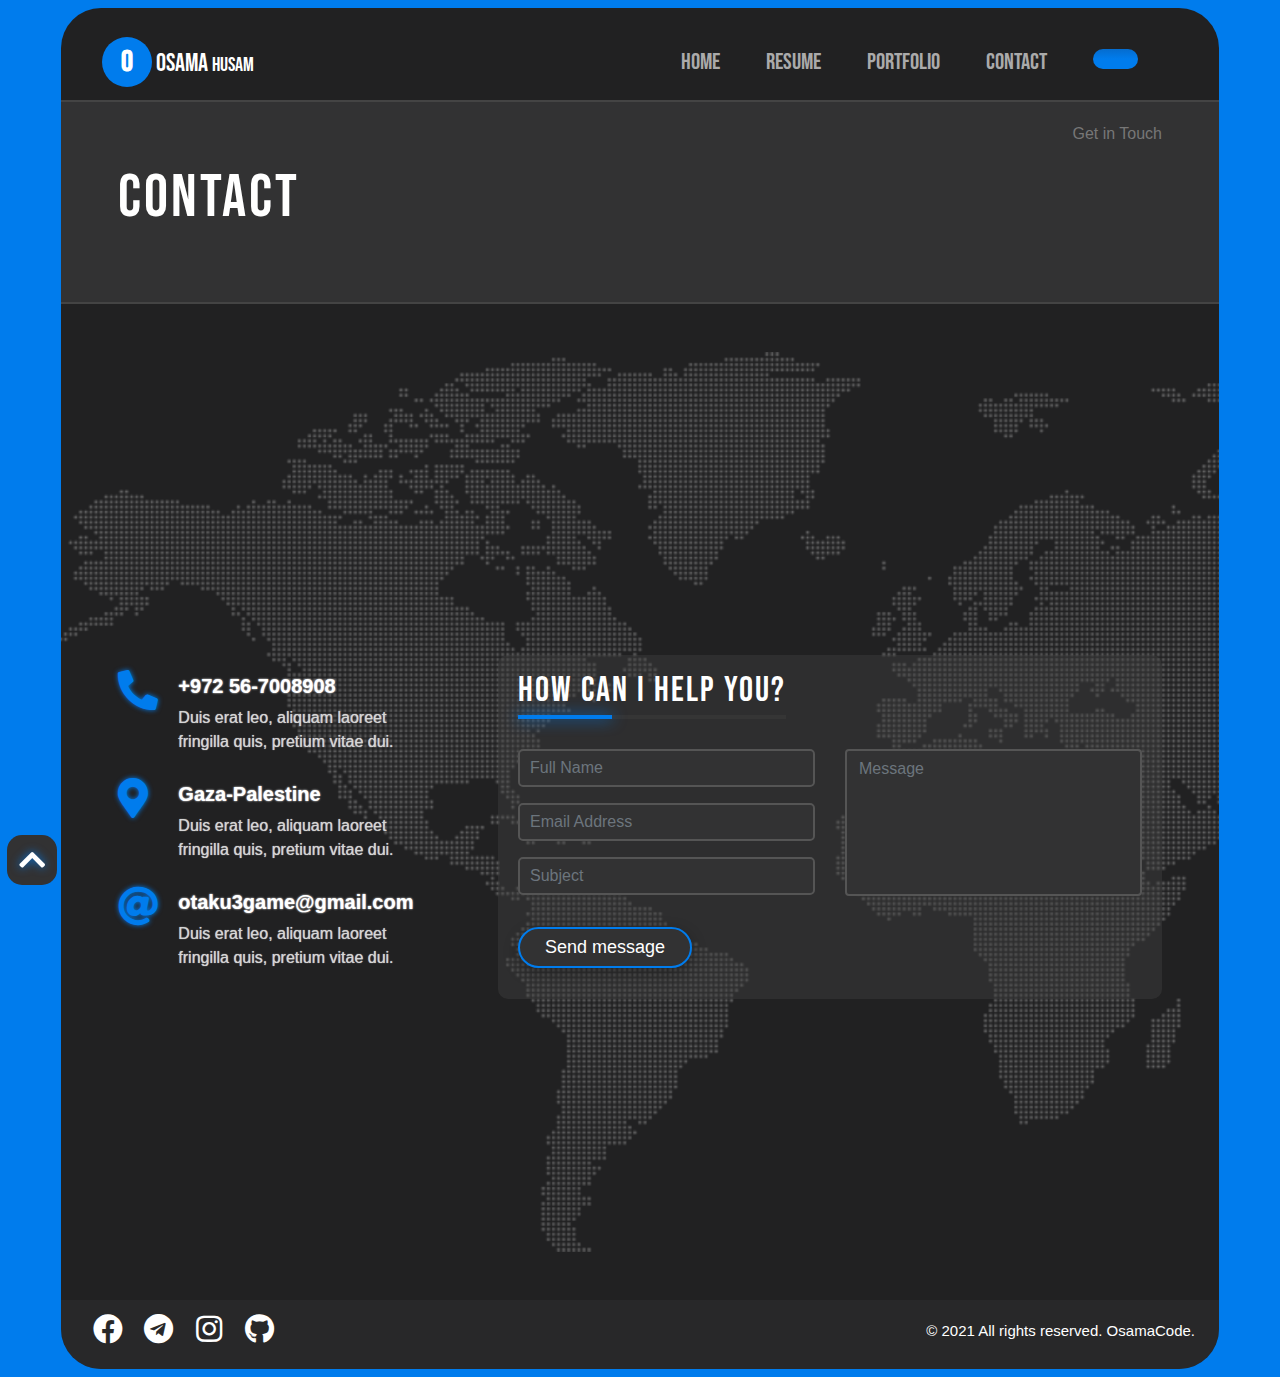
==== commit 1d2d465d: "v_2.5" ====
--- a/contact.html
+++ b/contact.html
@@ -85,7 +85,7 @@
                                     </div>
                                     <div class="col-md-10 col-10">
                                         <div class="item-box-contact pl-2 mt-1">
-                                            <h5>415-832-2000</h5>
+                                            <h5>+972 56-7008908</h5>
                                             <p>Duis erat leo, aliquam laoreet fringilla quis, pretium vitae dui.</p>
                                         </div>
                                     </div>
@@ -96,7 +96,7 @@
                                     </div>
                                     <div class="col-md-10 mt-2 col-10">
                                         <div class="item-box-contact pl-2 mt-1">
-                                            <h5>San Francisco</h5>
+                                            <h5>Gaza-Palestine</h5>
                                             <p>Duis erat leo, aliquam laoreet fringilla quis, pretium vitae dui.</p>
                                         </div>
                                     </div>
@@ -107,7 +107,7 @@
                                     </div>
                                     <div class="col-md-10 mt-2 col-sm-10 col-10">
                                         <div class="item-box-contact pl-2 mt-1">
-                                            <h5>hello@example.com</h5>
+                                            <h5>otaku3game@gmail.com</h5>
                                             <p>Duis erat leo, aliquam laoreet fringilla quis, pretium vitae dui.</p>
                                         </div>
                                     </div>
--- a/css/style.css
+++ b/css/style.css
@@ -1,5 +1,6 @@
 @import url("https://fonts.googleapis.com/css2?family=Bebas+Neue&display=swap");
 @import url("https://fonts.googleapis.com/css2?family=Shadows+Into+Light&display=swap");
+@import url('https://fonts.googleapis.com/css2?family=Gugi&display=swap');
 
 :root{
     --main-color:#212122;
@@ -9,7 +10,8 @@
     --shadow-black-100: 0 5px 15px rgba(0, 0, 0, 0.1);
     --shadow-black-300: 0 5px 15px rgba(0, 0, 0, 0.3);
     --font-1:"Lato", sans-serif;
-    --font-2:"Bebas Neue", cursive;;
+    --font-2:"Bebas Neue", cursive;
+    --font-3:'Gugi', cursive;
     --bg-to-dark-2:#000;
     --bg-to-dark-2_1:#323233;
     --bg-to-dark-2_2:#575757;
@@ -119,16 +121,18 @@
     font-family: var(--font-1);
 } */
 .item-sec-1 h1{
-    font-family: var(--font-2);
-    font-size: 65px;
+    font-family: var(--font-3);
+    font-size: 60px;
     letter-spacing: 2px;
     background-image: linear-gradient(to top,var(--color-3) 0%,var(--color-5) 100%);
     background-size: 100%;
-    text-shadow: 0 0 15px var(--color-3);
+    /* text-shadow: 0 0 12px var(--color-3); */
     -webkit-background-clip: text;
     -moz-background-clip: text;
     -webkit-text-fill-color: transparent;
     -moz-text-fill-color: transparent;
+    font-weight: 700;
+    animation: text-animation 7s linear infinite;
 }
 .text{
     font-size: 17px;
@@ -331,7 +335,7 @@
     text-align: center;
     position: relative;
     z-index: 0;
-    height: 280px;
+    height: 330px;
     width: 335px;
     background-color: var(--bg-to-dark-2_1);
 }
@@ -354,7 +358,7 @@
     content: '';
     position: absolute;
     top:0;
-    left: 0;
+    left: 0;  
     height: 100%;
     width: 100%;
     background:rgba(255, 255, 255, 0.356);
@@ -666,6 +670,7 @@
     height: 8px;
     padding: 0;
     width: 0;
+    box-shadow: 0 0 3px var(--color-3);
     transition: all 0.5s ease;
 }
 .info-skille-span span{
@@ -675,10 +680,12 @@
 }
 #css{
     animation: css-fill 2s forwards;
+    animation-delay:3s;
 }
 @keyframes css-fill{
     100%{
         width: 100%;
+        
     }
     60%{
         width: 95%;
@@ -686,6 +693,7 @@
 }
 #php{
     animation: php-fill 3s forwards ;
+    animation-delay:3s;
 }
 
 @keyframes php-fill{
@@ -700,6 +708,7 @@
 }
 #Js{
     animation: Js-fill 2.5s forwards;
+    animation-delay:3s; 
 }
 @keyframes Js-fill {
     100%{
@@ -709,12 +718,11 @@
         width: 85%;
     }
 }
-
 .certificates{
     color:#fff;
 }
 .box-img-certificates{
-    background-color: #444;
+    background-color: var(--bg-to-dark-2_1);
     height: 100%;
     width: 120px;
 }
@@ -829,8 +837,7 @@
     }
     18.1%,20.1%,30%,100%{
         color: var(--color-3);
-        text-shadow: 0 0 5px var(--color-3),
-        0 0 5px var(--color-3);
+        text-shadow: 0 0 10px var(--color-3);
     }
 }
 .bg-super{
@@ -894,7 +901,7 @@
 .item-span-exp{
     position: relative;
     left: -20px;
-    background-color: #212122;
+    background-color: var(--bg-to-dark-2_1);
     padding: 4px 15px;
     display: inline-block;
     border: 3px solid var(--color-3);
@@ -961,7 +968,7 @@
 .input-form input{
     border: 2px solid #555;
     width: 100%;
-    background-color: #212122;
+    background-color: var(--bg-to-dark-2_1);
     padding:5px 10px;
     border-radius: 5px;
     transition: all 0.5s ease;
@@ -971,12 +978,12 @@
 .box-text-area textarea:focus,
 .input-form input:focus{
     border: 2px solid #555;
-    background-color: #212122;
+    background-color: var(--bg-to-dark-2_1);
 }
 .box-text-area textarea{
     width: 100%;
     border: 2px solid #555;
-    background-color: #212122;
+    background-color: var(--bg-to-dark-2_1);
     resize: none;
     font-weight: 500;
     height: 147px;
@@ -988,6 +995,9 @@
 
 
 @media (max-width: 767px){
+    .sec-6{
+        margin: 150px 0 0 !important;
+    }
     .footer{
         border-radius: 0;
     }
@@ -997,6 +1007,7 @@
     .services-responsive-mobile{
         display: block;
     }
+    
     .sm-phone{
         margin: 0 !important;
         padding: 0 !important;
@@ -1028,7 +1039,7 @@
         bottom: -145px
     }
     .pricing{
-        margin-top: 220px !important;
+        margin-top: 50px !important;
     }
     .viewBtn {
         top:96px !important;
@@ -1078,7 +1089,7 @@
 } */
 @media (max-width: 415px){
     .item-sec-1 h1 {
-        font-size: 50px !important;
+        font-size: 43px !important;
     }
     .port.one {
         top: 20px !important;
@@ -1111,13 +1122,14 @@
         left: 0px!important;
     }
     .pricing {
-        margin-top: 115px!important;
+        margin-top: 80px!important;
     }
 }
 @media (min-width: 768px){
     .services-responsive-mobile{
         display: none;
     }
+    
     
 }
 
@@ -1273,3 +1285,84 @@
     font-family: var(--font-2);
 }
 
+.them-1{
+    height: 20px;
+    width: 45px;
+    border-radius: 20px;
+    background-image: linear-gradient(to top,var(--color-3) 50%,var(--color-5) 100%);
+    
+}
+.item-icon-lang-prog img {
+    width: 70px !important;
+}
+.sec-6{
+    color: #fff;
+}
+.box-exp-2 h5{
+    text-transform: uppercase;
+    font-weight: 700;
+    color: var(--color-3);
+}
+
+
+.faq .accordion-item:not(:last-child){
+    margin-bottom: 20px;
+}
+.faq .accordion-header:not(.collapsed){
+    background: var(--bg-to-dark-2_1);
+}
+.faq .accordion-header{
+    box-shadow: var(--shadow-black-100);
+    padding: 20px 30px;
+    transition: all 0.5s ease;
+    cursor: pointer;
+    position:relative;
+    background-color: var(--bg-to-dark-2_2);
+}
+.faq .accordion-header::before{
+    content: "\f067";
+    font-family: 'Font Awesome 5 Free';
+    font-weight: 900; 
+    position: absolute;
+    height: 30px;
+    width: 30px;
+    right: 10px;
+    top: 50%;
+    color: #fff;
+    transform: translateY(-50%);
+    text-align:center;
+    line-height: 30px;
+}
+.faq .accordion-header h3{
+    font-size: 20px;
+    font-weight: 500;
+    color: #fff;
+    margin: 0;
+    text-transform: capitalize;
+    transition: all 0.5s ease;
+}
+.faq .accordion-header:not(.collapsed)::before{
+    content: "\f068";
+    font-family: 'Font Awesome 5 Free';
+    font-weight: 900;
+    color: #fff; 
+}
+.faq .accordion-header:not(.collapsed) h3{
+    color: #fff;
+}
+.faq .accordion-body{
+    padding: 30px;
+    background: var(--black-100);
+}
+.faq .accordion-body p{
+    font-weight: 300;
+    color: var(--black-400);
+    line-height: 26px;
+    color: #fff;
+}
+.show{
+    background-color: var(--bg-to-dark-2_1);
+}
+.faq{
+    color: #fff;
+}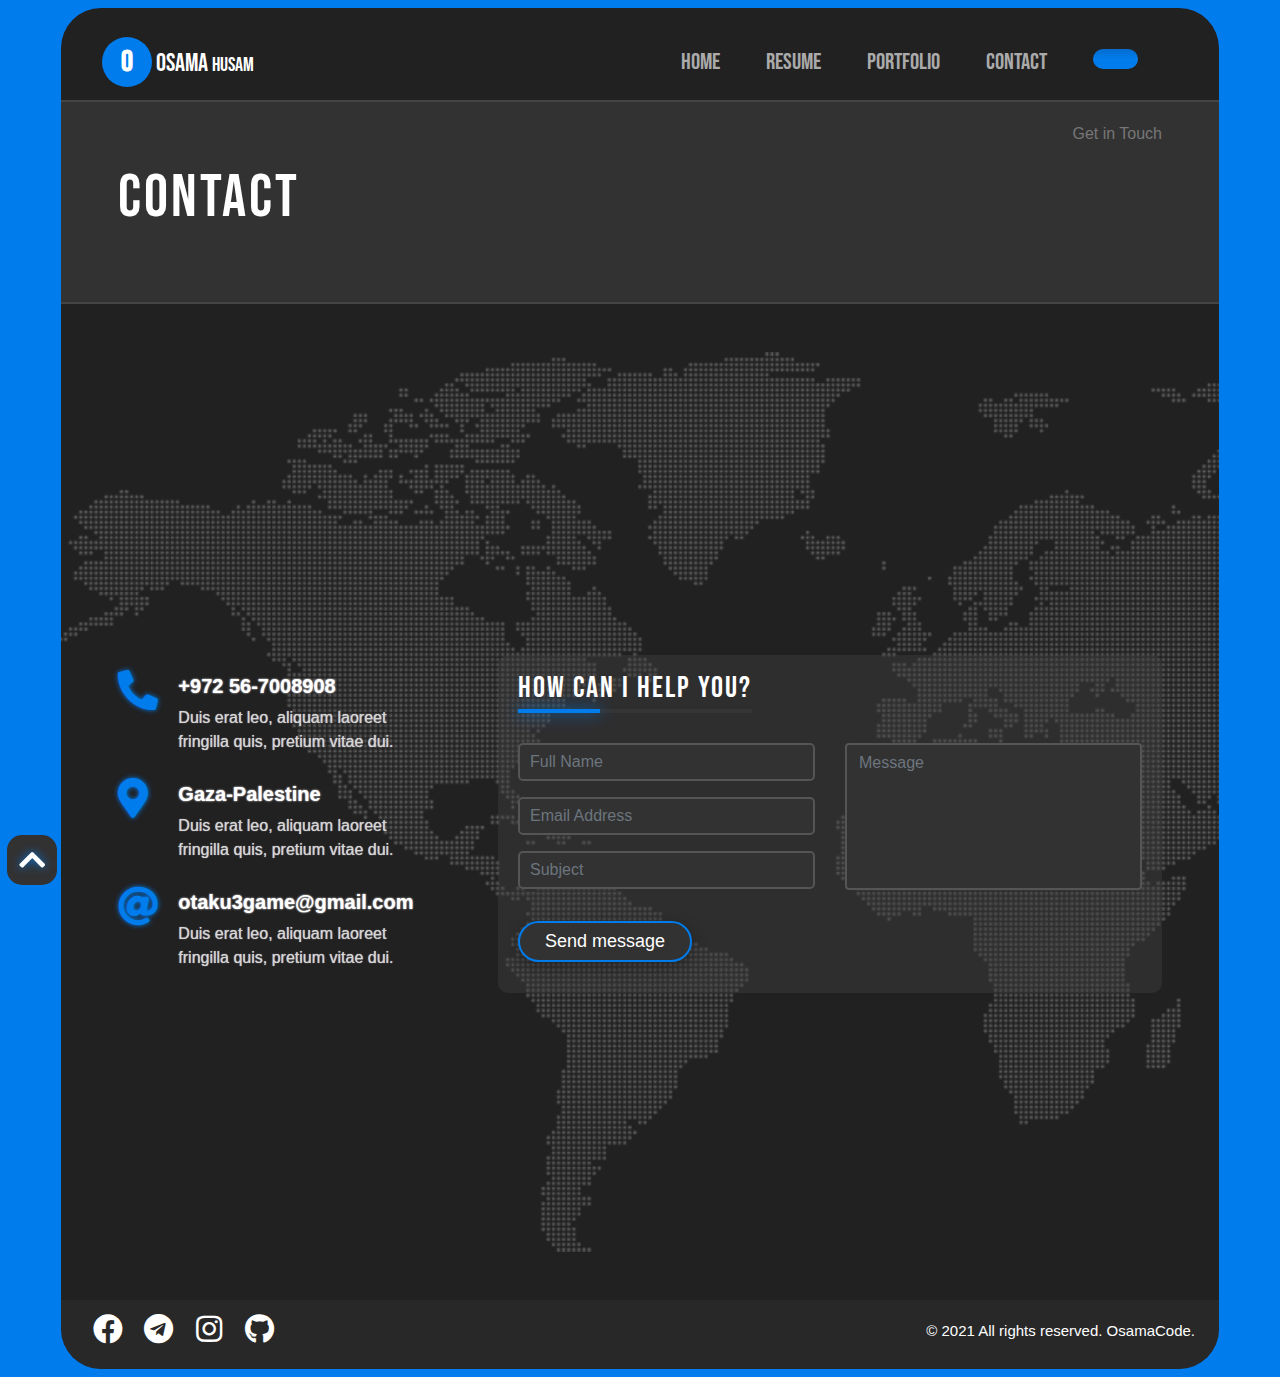
==== commit 07f4c258: "v_3.3" ====
--- a/contact.html
+++ b/contact.html
@@ -43,7 +43,7 @@
                             <div class="navbar-nav ml-auto px-5">
                                 <a class="nav-link active" href="index.html">Home <span class="sr-only">(current)</span></a>
                                 <a class="nav-link" href="resume.html">Resume</a>
-                                <a class="nav-link" href="">Portfolio</a>
+                                <a class="nav-link" href="portfolio.html">Portfolio</a>
                                 <a class="nav-link" href="contact.html">Contact</a>
                                 <div class="toggle-theme nav-link">
                                     <i class="fas "></i>
@@ -166,17 +166,17 @@
                             <div class="col-md-6 col-12">
                                 <div class="item-icon-socal">
                                     <div class="icon-socal">
-                                        <a href=""><i class="fab fa-facebook"></i></a>
-                                    </div>
-                                    <div class="icon-socal">
-                                        <a href=""><i class="fab fa-telegram"></i></a>
-                                    </div>
-
-                                    <div class="icon-socal">
-                                        <a href=""><i class="fab fa-instagram"></i></a>
-                                    </div>
-                                    <div class="icon-socal">
-                                        <a href=""><i class="fab fa-github"></i></a>
+                                        <a href="https://www.facebook.com/osama.husam.1671"><i class="fab fa-facebook"></i></a>
+                                    </div>
+                                    <div class="icon-socal">
+                                        <a href="https://t.me/webDevelooperr"><i class="fab fa-telegram"></i></a>
+                                    </div>
+
+                                    <div class="icon-socal">
+                                        <a href="https://instagram.com/osama._husam?utm_medium=copy_link"><i class="fab fa-instagram"></i></a>
+                                    </div>
+                                    <div class="icon-socal">
+                                        <a href="https://github.com/aws2002"><i class="fab fa-github"></i></a>
                                     </div>
                                 </div>
                             </div>
--- a/css/style.css
+++ b/css/style.css
@@ -220,7 +220,7 @@
 .titel h5{
     display: inline-block;
     position: relative;
-    font-size: 35px;
+    font-size: 30px;
     letter-spacing: 2px;
     margin: 0 0 30px;
     z-index: 1;
@@ -741,6 +741,7 @@
 }
 .box-info-certificates{
     padding: 20px 25px;
+    margin-left: 20px;
 }
 
 .box-info-certificates h5{
@@ -1360,9 +1361,91 @@
     line-height: 26px;
     color: #fff;
 }
-.show{
+.faq .show{
     background-color: var(--bg-to-dark-2_1);
 }
 .faq{
     color: #fff;
-}+}
+
+.project-area .button-group ul{
+    list-style: none;
+}
+.project-area .button-group ul li{
+    display: inline-block;
+    margin: 0 20px;
+}
+.text-end{
+    text-align: end;
+}
+.btn-selectd{
+    background: none;
+    color: #fff;
+    border: none;
+    font-weight: 500;
+    font-size: 17px;
+}
+
+.our-project{
+    background: var(--bg-to-dark-2_1);
+    color: #fff;
+    border-radius: 10px;
+    transition: all 0.5s ease;
+}
+.our-project:hover .img-project img{
+    filter: grayscale(0);
+    
+}
+.our-project .img-project img{
+    filter: grayscale(100%);
+    transition: all 0.5s ease;
+}
+.our-project .img-project{
+    border-radius: 5px;
+    
+}
+.sec-1-info-pro h4{
+    font-size: 25px;
+    
+    margin-top: 25px;
+    font-family: var(--font-2);
+}
+.sec-1-info-pro p{
+    font-size: 14px;
+    color: rgb(90 90 90);
+    font-weight: 500;
+}
+.sec-1-info-pro ul{
+    list-style: none;
+    padding: 0;
+    margin-top: 40px;
+}
+.sec-1-info-pro li{
+    display: inline-block;
+    margin: 0 5px 8px 0;
+    border-radius: 20px;
+    padding: 5px 15px;
+    border: 2px solid var(--color-3);
+}
+
+.gruop-btn-box{
+    position: relative;
+    top: 173px;
+}
+.btn-1-pro{
+    background-color: var(--color-3);
+    font-size: 12px;
+    font-weight: 500;
+    margin-bottom: 10px;
+    width: 100px;
+}
+.btn-2-pro{
+    width: 100px;
+    font-size: 12px;
+    font-weight: 500;
+    border: 2px solid #fff;
+}
+.img-project{
+    overflow: hidden;
+    width: 100%;
+}
